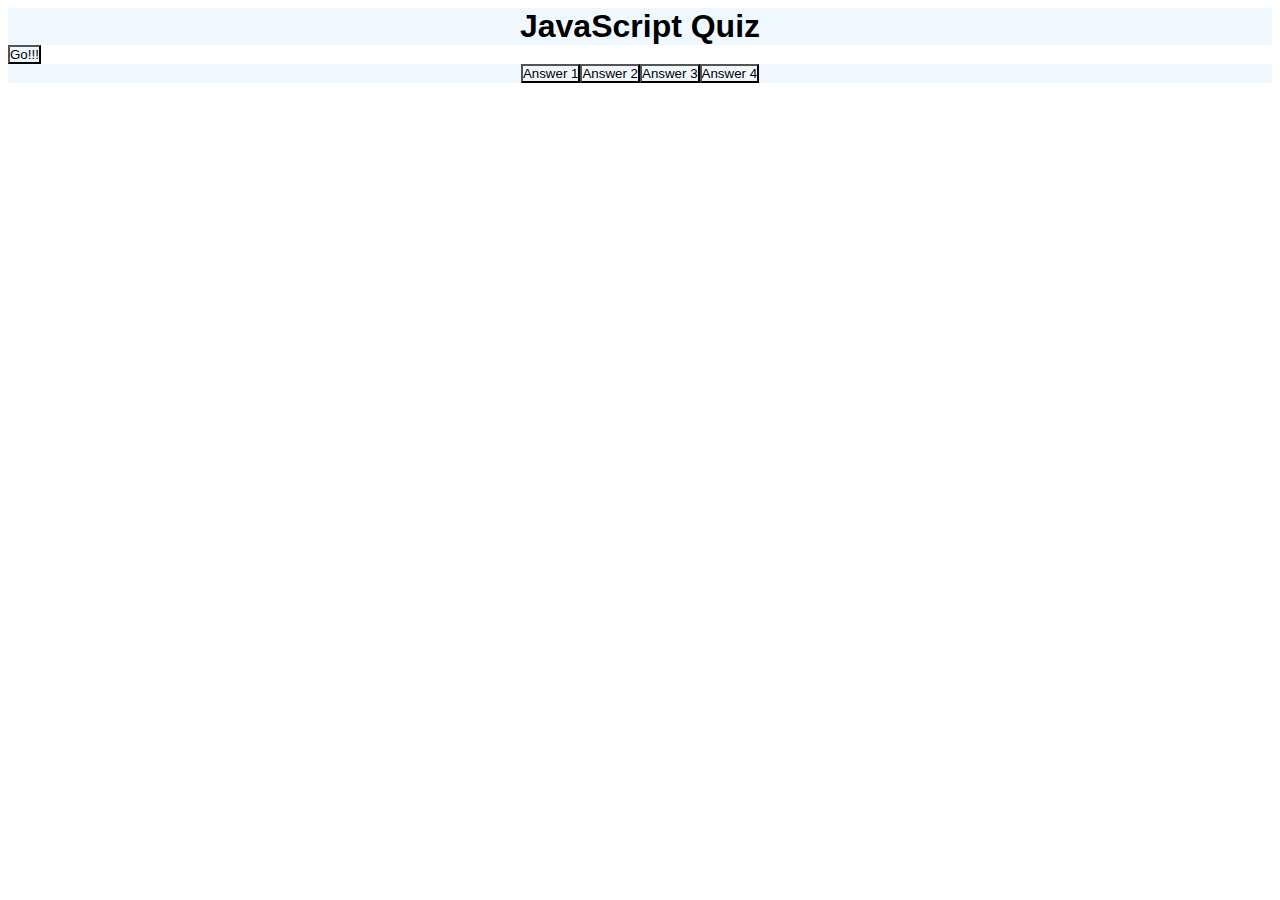
==== Assets/index.html @ f7418f8f "initial code set" ====
<!DOCTYPE html>
<html lang="en">
<head>
    <meta charset="UTF-8">
    <meta http-equiv="X-UA-Compatible" content="IE=edge">
    <meta name="viewport" content="width=device-width, initial-scale=1.0">
    <link rel="stylesheet" href="../Assets/style.css">
    <title>JavaScript Quiz</title>

</head>
<body>
    <h1>JavaScript Quiz</h1>

    <button class="start" id="go">Go!!!</button>

    <section class="container" id="question">
        
    <button class="answers" id="btn1">Answer 1</button>

    <button class ="answers" id="btn2">Answer 2</button>

    <button class="answers" id="btn3">Answer 3</button>

    <button class="answers" id="btn4">Answer 4</button>

    </section>

    <div class="results"></div>

    <div class="storage"></div>

    <timer></timer>
    <script src="../Assets/js.js"></script>
</body>
</html>
---- Assets/style.css ----
body * {
    background-color: aliceblue;
    display: flex;
    align-items: center;
    justify-content: center;
    padding: 0;
    margin: 0;
    font-family: 'Segoe UI', Tahoma, Geneva, Verdana, sans-serif;
}
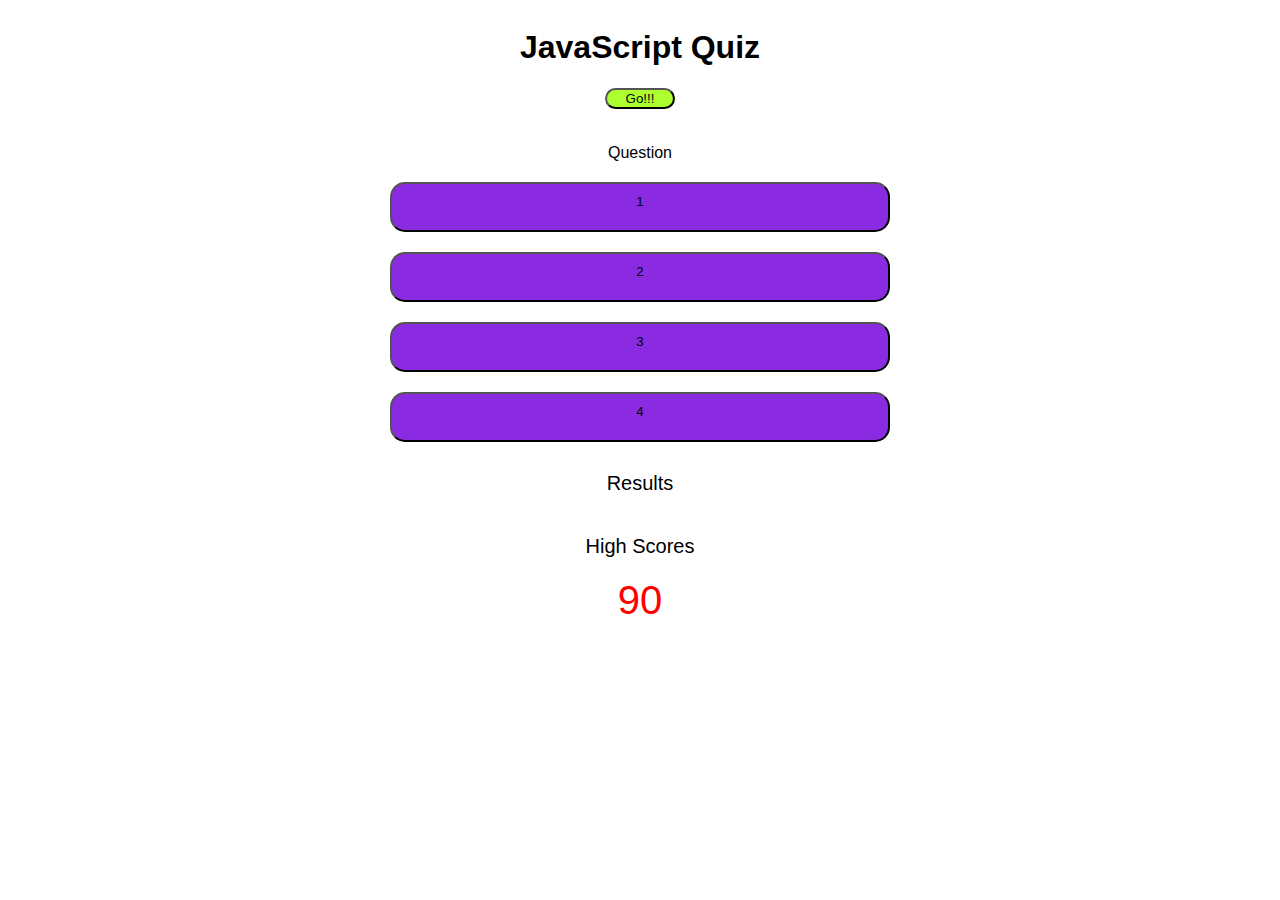
==== commit 975757dc: "css added" ====
--- a/Assets/index.html
+++ b/Assets/index.html
@@ -9,27 +9,36 @@
 
 </head>
 <body>
-    <h1>JavaScript Quiz</h1>
+    <div class="Quizname">
+                <h1>JavaScript Quiz</h1>
+    </div>
+    <div class="startContainer" id="quiz">
+        <button class="startBtn" id="go">Go!!!</button>
+    </div>
+    <section class="container" id=card>
+        
+        <div class="questions" id="quest">Question</div>
+        
+            <button class="answers" id="btn1">1</button>
 
-    <button class="start" id="go">Go!!!</button>
+            <button class ="answers" id="btn2">2</button>
 
-    <section class="container" id="question">
-        
-    <button class="answers" id="btn1">Answer 1</button>
+            <button class="answers" id="btn3">3</button>
 
-    <button class ="answers" id="btn2">Answer 2</button>
+            <button class="answers" id="btn4">4</button>
 
-    <button class="answers" id="btn3">Answer 3</button>
-
-    <button class="answers" id="btn4">Answer 4</button>
-
+        </div>
     </section>
 
-    <div class="results"></div>
+    <div class="results" id="results">
+        <p>Results</p>
+    </div>
 
-    <div class="storage"></div>
+    <div class="storage" id="storage">
+        <p>High Scores</p>
+    </div>
 
-    <timer></timer>
+    <timer class="quiztime" id="timer">90</timer>
     <script src="../Assets/js.js"></script>
 </body>
 </html>--- a/Assets/style.css
+++ b/Assets/style.css
@@ -1,9 +1,58 @@
 body * {
-    background-color: aliceblue;
     display: flex;
+    flex-direction: column;
     align-items: center;
-    justify-content: center;
-    padding: 0;
-    margin: 0;
     font-family: 'Segoe UI', Tahoma, Geneva, Verdana, sans-serif;
-}+}
+/*style name*/
+.quizname {
+    margin-top: 100px;
+    font-size:50px;
+    
+}
+
+.container {
+    margin-top: 25px;
+}
+
+/*style the start button*/
+.startBtn {
+    background-color: greenyellow;
+    color:black;
+    font-family: 'Segoe UI', Tahoma, Geneva, Verdana, sans-serif;
+    border-radius: 15px;
+    width: 70px;
+
+
+}
+
+.questions {
+    font-size: 20px bold;
+    margin:10px;
+    display:flex;
+    flex-wrap: wrap;
+}
+
+.answers {
+    background-color: blueviolet;
+    font-family:'Segoe UI', Tahoma, Geneva, Verdana, sans-serif;
+    width: 500px;
+    height: 50px;
+    padding: 10px;
+    margin: 10px;
+    border-radius: 15px;
+}
+.results, .storage{
+    font-size: 20px;
+
+}
+
+.quiztime {
+    font-size: 40px;
+    color:red;
+}
+
+
+
+
+
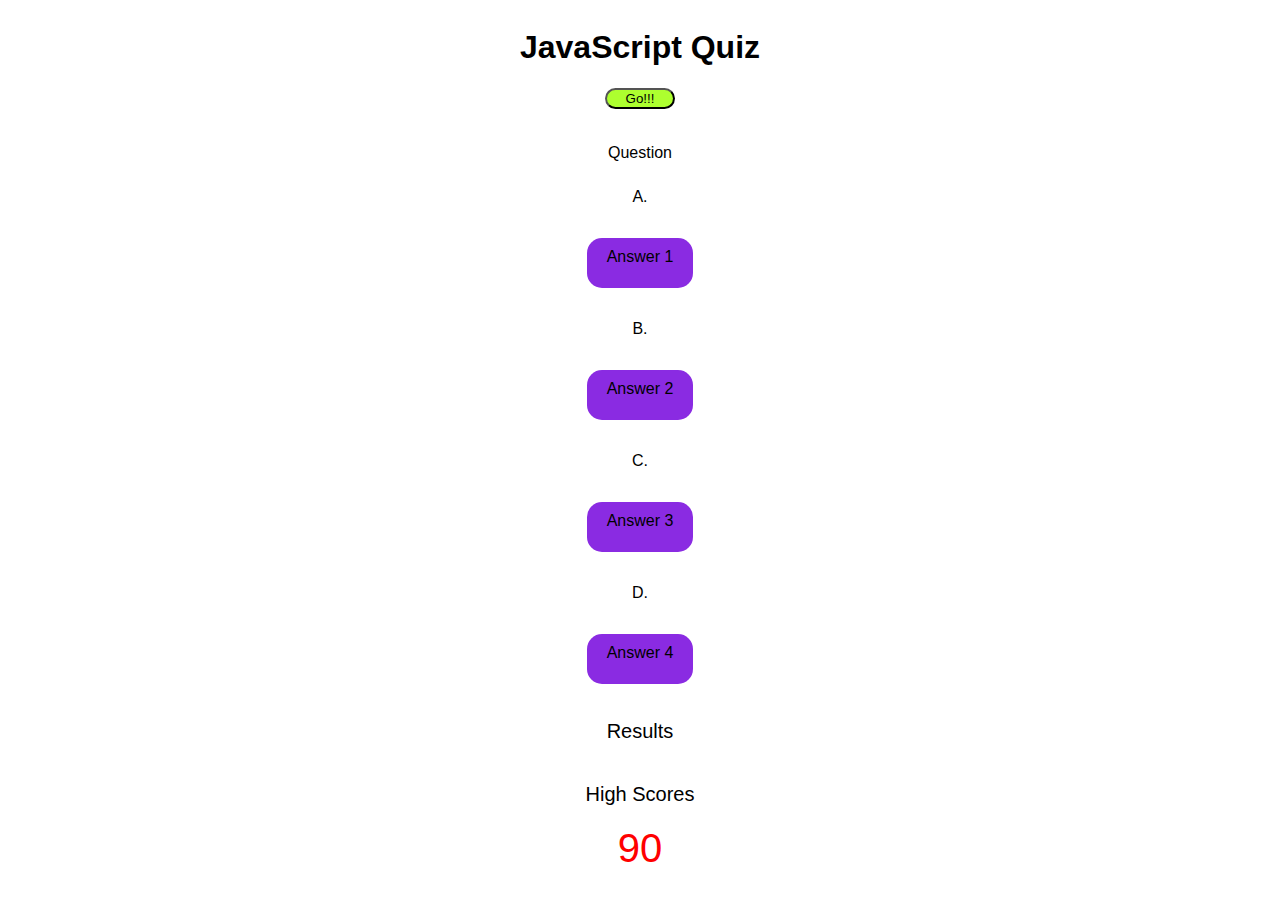
==== commit d5febe3d: "functions begun" ====
--- a/Assets/index.html
+++ b/Assets/index.html
@@ -18,14 +18,24 @@
     <section class="container" id=card>
         
         <div class="questions" id="quest">Question</div>
-        
-            <button class="answers" id="btn1">1</button>
+            <div class="choice">
+                <p class="ansCon">A.</p>
+                <p class="ansText" data-number="1">Answer 1</p>
+            </div>
 
-            <button class ="answers" id="btn2">2</button>
+            <div class="choice">
+                <p class="ansCon">B.</p>
+                <p class="ansText" data-number="2">Answer 2</p>
+            </div>
 
-            <button class="answers" id="btn3">3</button>
-
-            <button class="answers" id="btn4">4</button>
+            <div class="choice">
+            <p class="ansCon">C.</p>
+            <p class="ansText" data-number="3">Answer 3</p>
+            </div>
+        <div class="choice">
+        <p class="ansCon">D.</p>
+        <p class="ansText" data-number="4">Answer 4</p>
+    </div>
 
         </div>
     </section>
--- a/Assets/style.css
+++ b/Assets/style.css
@@ -33,13 +33,14 @@
     flex-wrap: wrap;
 }
 
-.answers {
+
+.ansText {
     background-color: blueviolet;
     font-family:'Segoe UI', Tahoma, Geneva, Verdana, sans-serif;
-    width: 500px;
-    height: 50px;
+    width: 100%;
+    height: 30px;
+
     padding: 10px;
-    margin: 10px;
     border-radius: 15px;
 }
 .results, .storage{
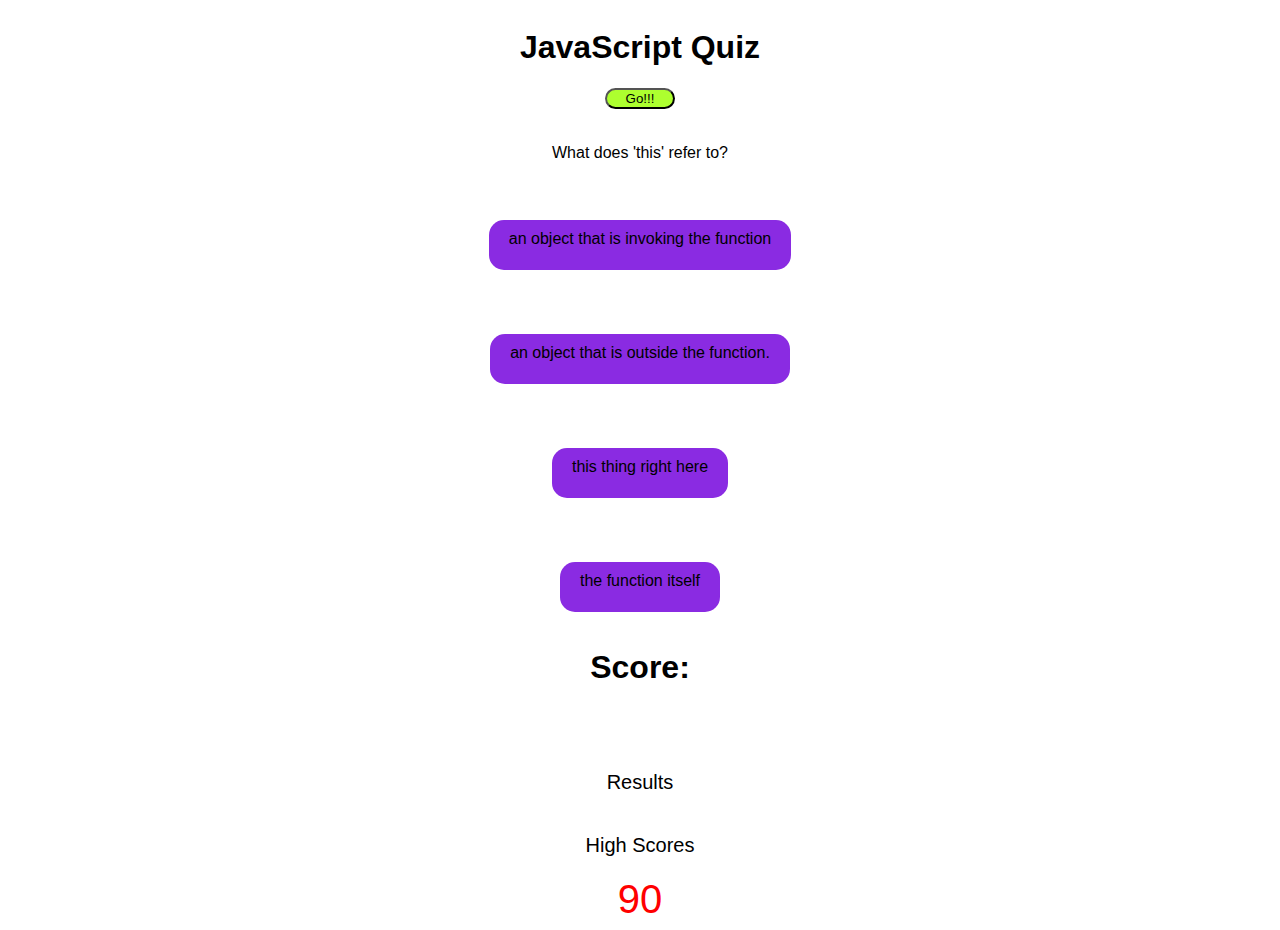
==== commit 4ddd9616: "updated correct questions and score" ====
--- a/Assets/index.html
+++ b/Assets/index.html
@@ -19,27 +19,41 @@
         
         <div class="questions" id="quest">Question</div>
             <div class="choice">
-                <p class="ansCon">A.</p>
+                <p class="ansCon"></p>
                 <p class="ansText" data-number="1">Answer 1</p>
             </div>
 
             <div class="choice">
-                <p class="ansCon">B.</p>
+                <p class="ansCon"></p>
                 <p class="ansText" data-number="2">Answer 2</p>
             </div>
 
             <div class="choice">
-            <p class="ansCon">C.</p>
+            <p class="ansCon"></p>
             <p class="ansText" data-number="3">Answer 3</p>
             </div>
         <div class="choice">
-        <p class="ansCon">D.</p>
+        <p class="ansCon"></p>
         <p class="ansText" data-number="4">Answer 4</p>
     </div>
 
         </div>
     </section>
 
+    <div id="score">
+        <div id = "scoreItem">
+        <h1 class = "scoreAmt" id = "scoreTotal">
+            Score:
+        </h1>
+        </div>
+    </div>
+    <div id="questNum">
+        <div id = "questItem">
+        <h1 class = "questNum" id="questTotal">
+             
+        </h1>
+        </div>
+    </div>
     <div class="results" id="results">
         <p>Results</p>
     </div>
--- a/Assets/style.css
+++ b/Assets/style.css
@@ -22,8 +22,6 @@
     font-family: 'Segoe UI', Tahoma, Geneva, Verdana, sans-serif;
     border-radius: 15px;
     width: 70px;
-
-
 }
 
 .questions {
@@ -53,7 +51,13 @@
     color:red;
 }
 
+.correct {
+    background-color: greenyellow;
 
+}
 
+.incorrect {
+    background-color: red;
 
+}
 
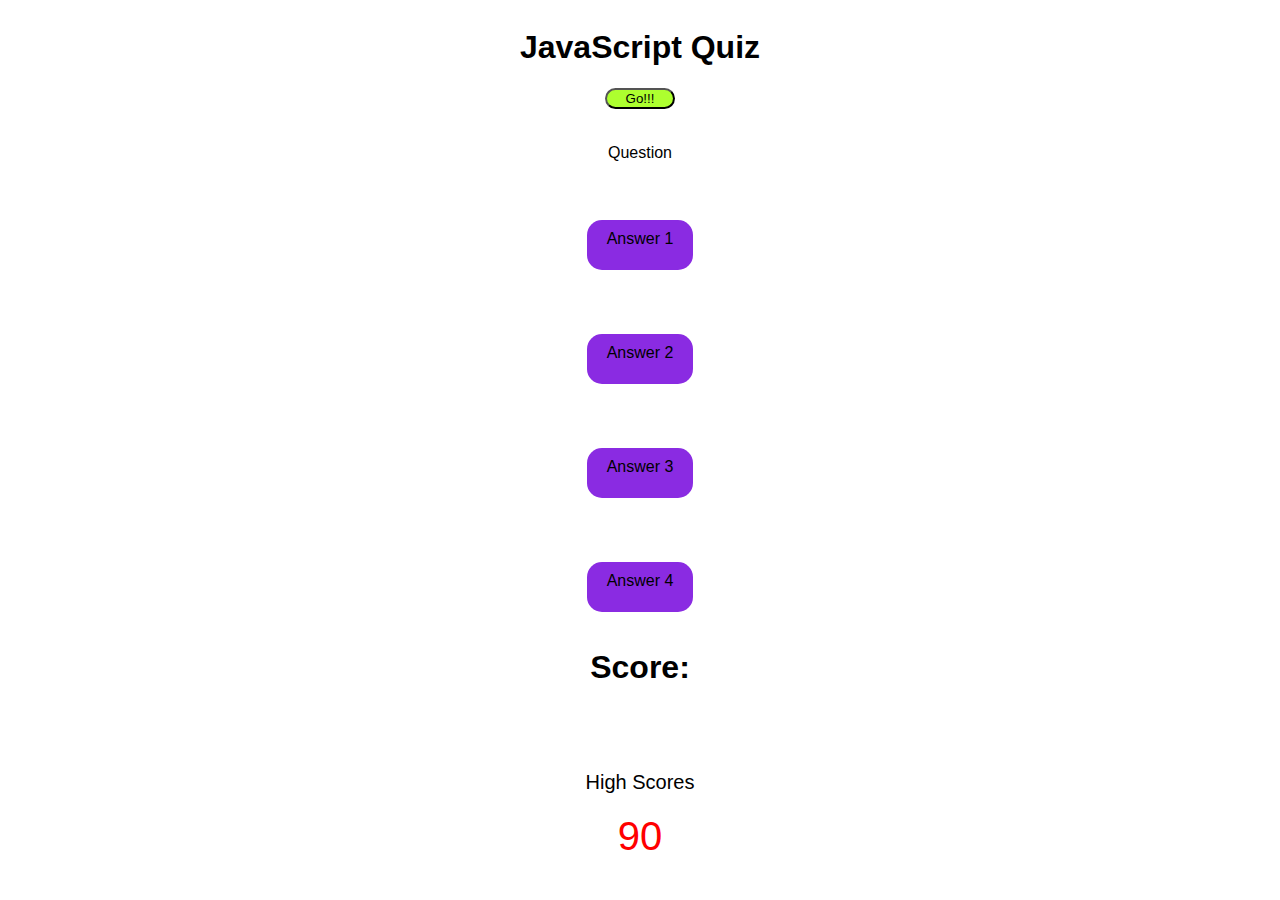
==== commit 8933d4f0: "most done" ====
--- a/Assets/index.html
+++ b/Assets/index.html
@@ -50,12 +50,8 @@
     <div id="questNum">
         <div id = "questItem">
         <h1 class = "questNum" id="questTotal">
-             
         </h1>
         </div>
-    </div>
-    <div class="results" id="results">
-        <p>Results</p>
     </div>
 
     <div class="storage" id="storage">
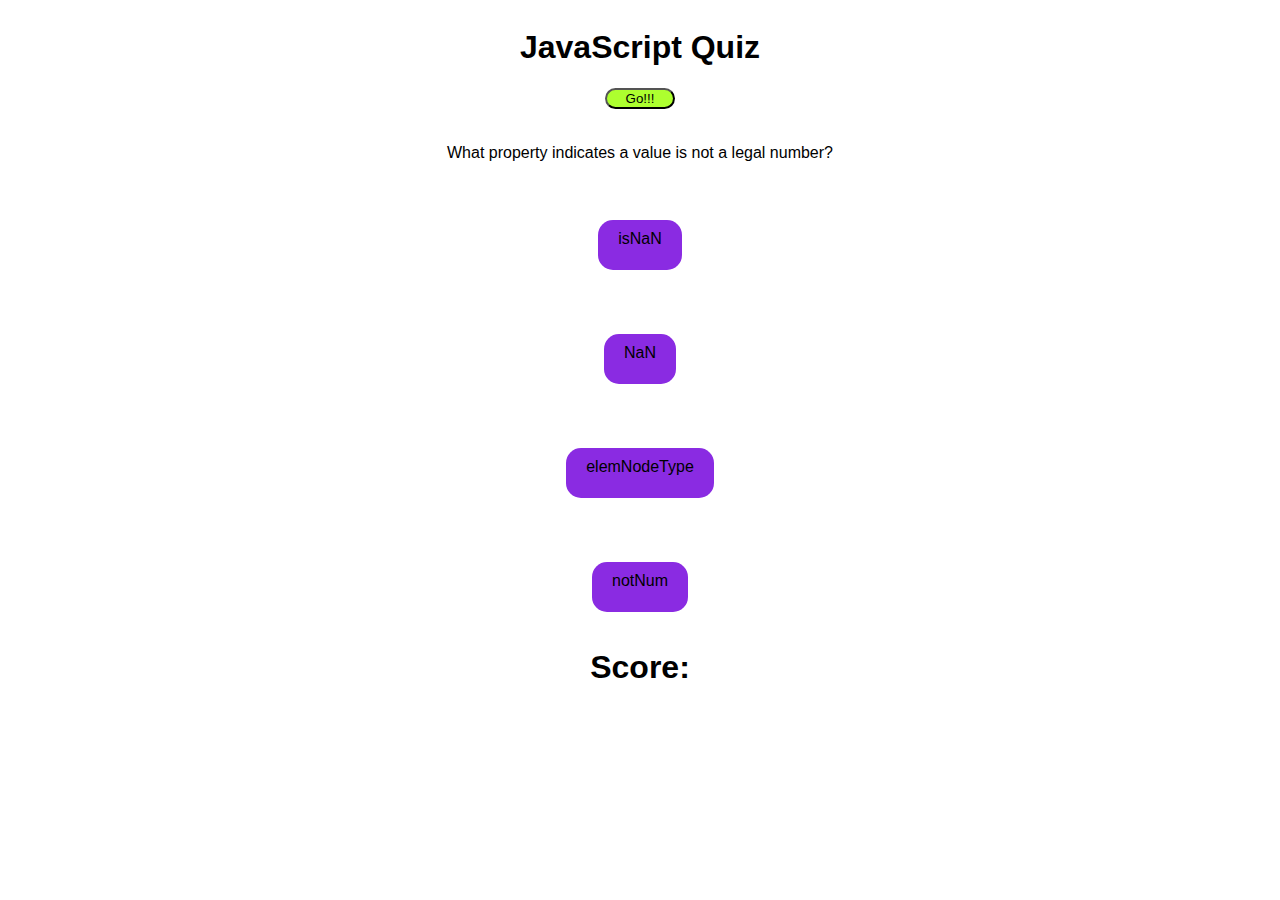
==== commit ac0a9622: "timer added working on high score list" ====
--- a/Assets/index.html
+++ b/Assets/index.html
@@ -47,18 +47,10 @@
         </h1>
         </div>
     </div>
-    <div id="questNum">
-        <div id = "questItem">
-        <h1 class = "questNum" id="questTotal">
-        </h1>
-        </div>
-    </div>
+    
 
-    <div class="storage" id="storage">
-        <p>High Scores</p>
-    </div>
 
-    <timer class="quiztime" id="timer">90</timer>
+    <timer class="quiztime" id="timer"></timer>
     <script src="../Assets/js.js"></script>
 </body>
 </html>--- a/Assets/style.css
+++ b/Assets/style.css
@@ -31,7 +31,7 @@
     flex-wrap: wrap;
 }
 
-
+/*color of answer buttons*/
 .ansText {
     background-color: blueviolet;
     font-family:'Segoe UI', Tahoma, Geneva, Verdana, sans-serif;
@@ -50,14 +50,15 @@
     font-size: 40px;
     color:red;
 }
-
+/*turn green when wrong*/
 .correct {
     background-color: greenyellow;
 
 }
-
+/*turn red when wrong*/
 .incorrect {
     background-color: red;
 
 }
 
+>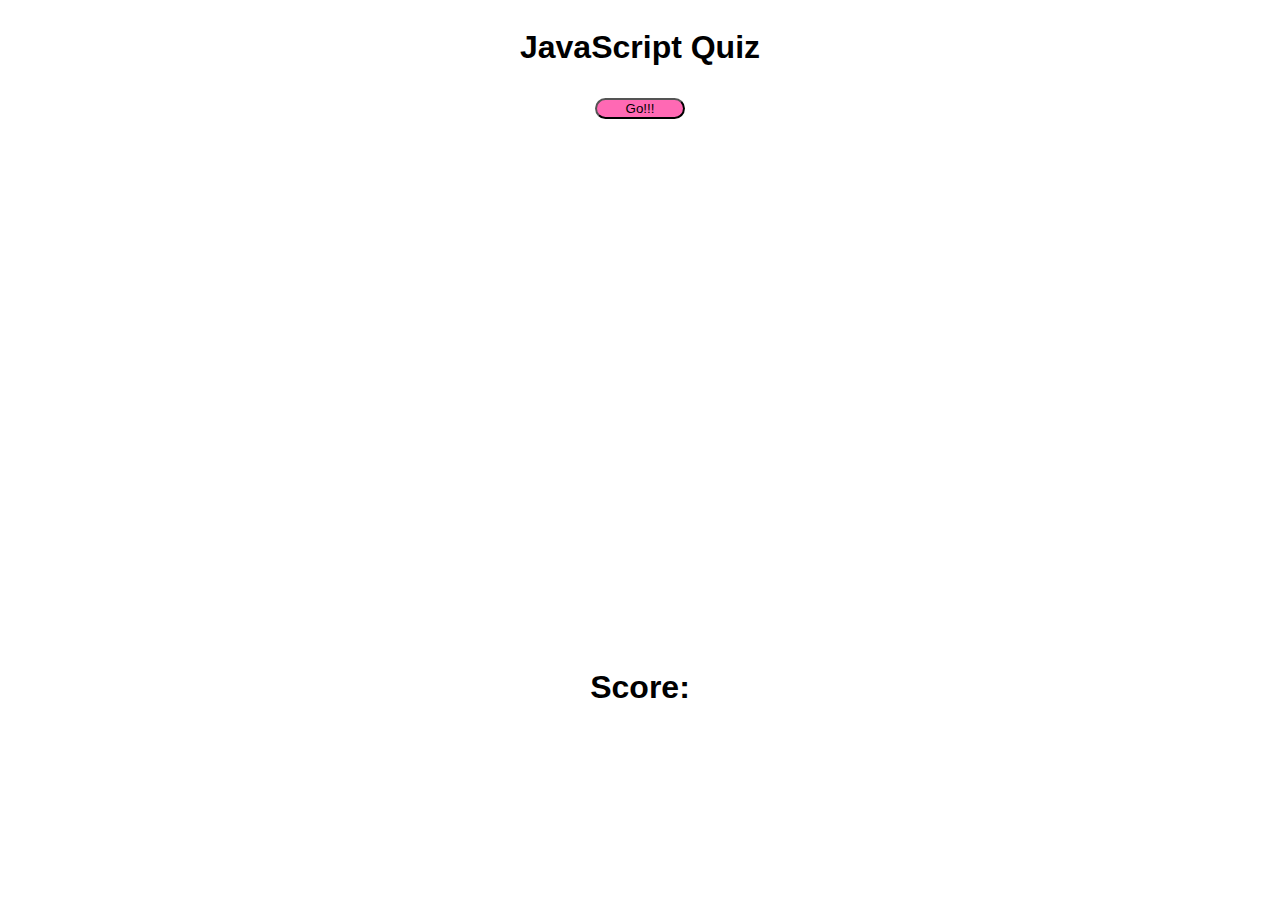
==== commit 11746ea3: "high Scores added" ====
--- a/Assets/index.html
+++ b/Assets/index.html
@@ -13,7 +13,7 @@
                 <h1>JavaScript Quiz</h1>
     </div>
     <div class="startContainer" id="quiz">
-        <button class="startBtn" id="go">Go!!!</button>
+        <button class="btn" id="go">Go!!!</button>
     </div>
     <section class="container" id=card>
         
--- a/Assets/style.css
+++ b/Assets/style.css
@@ -10,18 +10,20 @@
     font-size:50px;
     
 }
-
+/* hide questions */
 .container {
     margin-top: 25px;
+    visibility: hidden;
 }
 
 /*style the start button*/
-.startBtn {
-    background-color: greenyellow;
+.btn {
+    background-color: #ff69b4;
     color:black;
     font-family: 'Segoe UI', Tahoma, Geneva, Verdana, sans-serif;
     border-radius: 15px;
-    width: 70px;
+    width: 90px;
+    margin: 10px;
 }
 
 .questions {
@@ -45,12 +47,12 @@
     font-size: 20px;
 
 }
-
+/*timer*/
 .quiztime {
     font-size: 40px;
     color:red;
 }
-/*turn green when wrong*/
+/*turn green when right*/
 .correct {
     background-color: greenyellow;
 
@@ -61,4 +63,6 @@
 
 }
 
->+.Instruct {
+    font-size: 25px;
+}